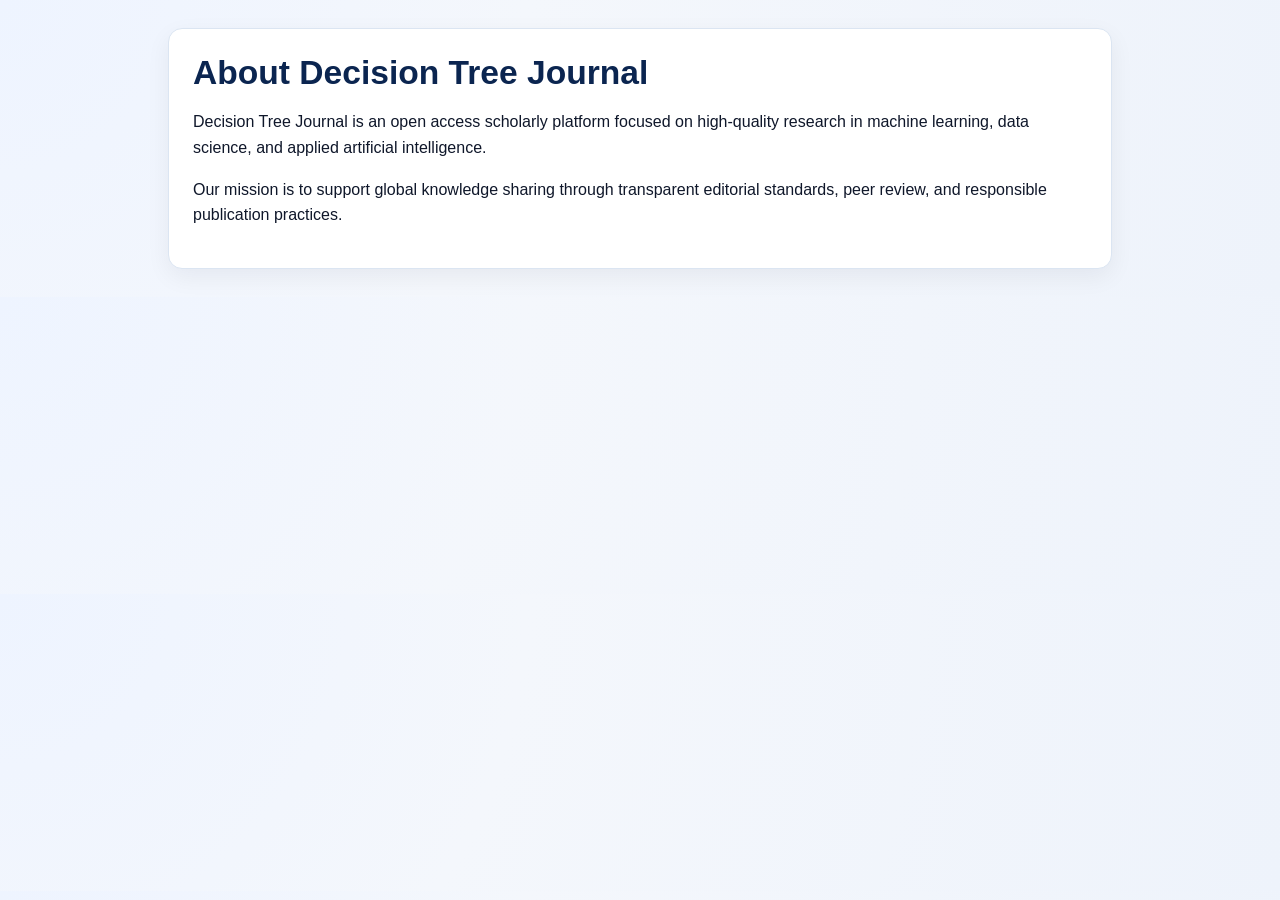
==== about.html @ cb5d26e0 "Update logo image format to PNG, add publication badges section, and enhance footer links across mul" ====
<!DOCTYPE html>
<html lang="en">
<head>
  <meta charset="UTF-8">
  <meta name="viewport" content="width=device-width, initial-scale=1.0">
  <title>About Journal - Decision Tree Journal</title>
  <meta name="description" content="About Decision Tree Journal and its mission in applied machine learning research.">
  <link rel="stylesheet" href="style.css">
</head>
<body>
  <main class="container">
    <div class="card">
      <h1 class="page-title">About Decision Tree Journal</h1>
      <p>Decision Tree Journal is an open access scholarly platform focused on high-quality research in machine learning, data science, and applied artificial intelligence.</p>
      <p>Our mission is to support global knowledge sharing through transparent editorial standards, peer review, and responsible publication practices.</p>
    </div>
  </main>
</body>
</html>
---- style.css ----
:root {
  --bg: #f4f7fc;
  --surface: #ffffff;
  --surface-soft: #f8faff;
  --text: #0f172a;
  --text-muted: #475569;
  --primary: #1d4ed8;
  --primary-dark: #1e3a8a;
  --border: #dbe5f2;
  --shadow-sm: 0 8px 24px rgba(15, 23, 42, 0.06);
  --shadow-md: 0 16px 36px rgba(15, 23, 42, 0.1);
  --radius: 14px;
}

* {
  box-sizing: border-box;
}

body {
  margin: 0;
  font-family: "Segoe UI", "Inter", "Roboto", Arial, sans-serif;
  color: var(--text);
  background: radial-gradient(circle at top left, #eef4ff 0%, var(--bg) 40%, #eef3fb 100%);
  line-height: 1.6;
}

a {
  color: var(--primary);
  text-decoration: none;
  transition: color 0.2s ease;
}

a:hover {
  color: var(--primary-dark);
}

header {
  background: linear-gradient(120deg, #0f2f5c 0%, #1d4ed8 70%, #2563eb 100%);
  color: #fff;
  padding: 16px 18px;
  border-bottom: 1px solid rgba(255, 255, 255, 0.15);
}

.header-container {
  max-width: 1150px;
  margin: 0 auto;
  display: flex;
  align-items: center;
  justify-content: center;
  gap: 14px;
  flex-wrap: wrap;
}

.logo-box {
  background: rgba(255, 255, 255, 0.95);
  padding: 8px;
  border-radius: 12px;
  box-shadow: var(--shadow-sm);
}

.logo {
  width: 54px;
  display: block;
}

header h1 {
  margin: 0;
  font-size: 1.4rem;
  font-weight: 700;
  letter-spacing: 0.2px;
}

header p {
  margin: 2px 0 0;
  font-size: 0.86rem;
  opacity: 0.92;
}

nav {
  position: sticky;
  top: 0;
  z-index: 1000;
  background: rgba(255, 255, 255, 0.94);
  border-bottom: 1px solid var(--border);
  box-shadow: 0 4px 20px rgba(15, 23, 42, 0.06);
  backdrop-filter: blur(8px);
}

.nav-container {
  max-width: 1150px;
  margin: 0 auto;
  padding: 10px 16px;
  display: flex;
  justify-content: space-between;
  align-items: center;
}

.nav-links {
  display: flex;
  align-items: center;
  gap: 8px;
}

.menu-toggle {
  display: none;
  font-size: 24px;
  line-height: 1;
  cursor: pointer;
  color: var(--text);
  padding: 6px 10px;
  border-radius: 10px;
}

.nav-links a,
.dropdown > a {
  color: #1e293b;
  font-weight: 600;
  font-size: 0.94rem;
  padding: 8px 12px;
  border-radius: 10px;
  transition: all 0.2s ease;
}

.nav-links a.active,
.nav-links a:hover,
.dropdown > a:hover,
.dropdown > a.active {
  background: #eaf2ff;
  color: var(--primary-dark);
}

.dropdown {
  position: relative;
}

.dropdown-content {
  display: none;
  position: absolute;
  top: calc(100% + 8px);
  left: 0;
  min-width: 210px;
  background: var(--surface);
  border: 1px solid var(--border);
  border-radius: 12px;
  box-shadow: var(--shadow-sm);
  opacity: 0;
  transform: translateY(8px);
  transition: opacity 0.2s ease, transform 0.2s ease;
}

.dropdown-content a {
  display: block;
  padding: 10px 12px;
  border-radius: 8px;
  margin: 6px;
}

@media (min-width: 769px) {
  .dropdown:hover .dropdown-content {
    display: block;
    opacity: 1;
    transform: translateY(0);
  }
}

.dropdown-content.show-dropdown {
  display: block;
  opacity: 1;
  transform: translateY(0);
}

.container {
  max-width: 980px;
  margin: 28px auto;
  padding: 0 18px;
}

.section-title {
  margin: 0 0 16px;
  font-size: clamp(1.35rem, 2.5vw, 1.9rem);
  font-weight: 700;
  letter-spacing: 0.15px;
  color: #0b2550;
}

.page-title {
  margin: 0 0 10px;
  font-size: clamp(1.55rem, 3vw, 2.1rem);
  line-height: 1.2;
  color: #0b2550;
}

.publication-strip {
  max-width: 1150px;
  margin: 14px auto 0;
  padding: 0 16px;
}

.publication-badges {
  display: flex;
  flex-wrap: wrap;
  gap: 10px;
  align-items: center;
}

.publication-badges span {
  display: inline-block;
  background: #edf3ff;
  color: #123369;
  border: 1px solid #cde0ff;
  border-radius: 999px;
  padding: 7px 12px;
  font-size: 0.84rem;
  font-weight: 600;
}

.hero {
  margin: 22px auto 0;
  max-width: 1150px;
  border-radius: 18px;
  text-align: center;
  padding: 68px 20px 62px;
  color: #fff;
  background: linear-gradient(135deg, #0f2f5c 0%, #1d4ed8 58%, #3b82f6 100%);
  box-shadow: var(--shadow-md);
}

.hero h2 {
  margin: 0 0 12px;
  font-size: clamp(1.7rem, 4vw, 2.45rem);
  font-weight: 750;
  line-height: 1.2;
}

.hero p {
  margin: 0 auto;
  max-width: 760px;
  font-size: 1.02rem;
  opacity: 0.95;
}

.features {
  display: flex;
  gap: 18px;
  margin-top: 18px;
}

.feature-box {
  flex: 1;
  background: var(--surface);
  border: 1px solid var(--border);
  border-radius: var(--radius);
  padding: 24px 20px;
  text-align: center;
  box-shadow: var(--shadow-sm);
  transition: transform 0.2s ease, box-shadow 0.2s ease;
}

.feature-box:hover {
  transform: translateY(-3px);
  box-shadow: var(--shadow-md);
}

.feature-box h3 {
  margin-top: 0;
  margin-bottom: 8px;
}

.paper,
.card {
  background: var(--surface);
  border: 1px solid var(--border);
  border-radius: var(--radius);
  padding: 24px;
  margin-bottom: 18px;
  box-shadow: var(--shadow-sm);
}

.paper {
  border-left: 4px solid var(--primary);
}

.paper h2 {
  margin: 0 0 12px;
  color: #0b2550;
  font-size: 1.28rem;
  border-bottom: 1px solid #e6eef9;
  padding-bottom: 8px;
}

.meta {
  color: var(--text-muted);
  font-size: 0.94rem;
}

.abstract {
  margin: 12px 0 16px;
}

button,
.btn {
  display: inline-block;
  border: none;
  border-radius: 10px;
  padding: 11px 18px;
  font-size: 0.95rem;
  font-weight: 600;
  letter-spacing: 0.2px;
  cursor: pointer;
  background: linear-gradient(120deg, #1d4ed8 0%, #2563eb 100%);
  color: #fff;
  box-shadow: 0 10px 22px rgba(29, 78, 216, 0.24);
  transition: transform 0.2s ease, box-shadow 0.2s ease, filter 0.2s ease;
}

button:hover,
.btn:hover {
  color: #fff;
  transform: translateY(-1px);
  box-shadow: 0 14px 26px rgba(29, 78, 216, 0.3);
  filter: brightness(1.02);
}

.cta {
  max-width: 1150px;
  margin: 22px auto 0;
  padding: 48px 20px;
  text-align: center;
  border-radius: 18px;
  background: linear-gradient(180deg, #eef4ff 0%, #e6efff 100%);
  border: 1px solid var(--border);
}

footer {
  margin-top: 30px;
  padding: 22px 16px 18px;
  text-align: center;
  color: #dbe7ff;
  background: #0f2f5c;
}

.footer-links {
  margin: 0 0 10px;
  display: flex;
  justify-content: center;
  flex-wrap: wrap;
  gap: 8px 14px;
}

.footer-links a {
  color: #e8f0ff;
  font-size: 0.9rem;
}

.footer-links a:hover {
  color: #ffffff;
}

.footer-copy {
  margin: 0;
  font-size: 0.86rem;
  opacity: 0.9;
}

.search-box {
  display: flex;
  gap: 10px;
  flex-wrap: wrap;
}

.search-box input,
.search-box select {
  padding: 11px 12px;
  border: 1px solid #cdd9ea;
  border-radius: 10px;
  background: #fff;
  font-size: 0.95rem;
  outline: none;
}

.search-box input {
  flex: 1;
  min-width: 220px;
}

.search-box input:focus,
.search-box select:focus {
  border-color: #7aa2ff;
  box-shadow: 0 0 0 3px rgba(59, 130, 246, 0.2);
}

.card.center {
  text-align: center;
}

/* Subtle section reveals for a polished feel */
.hero,
.features,
.paper,
.card,
.cta {
  animation: sectionFadeUp 560ms ease both;
}

.features {
  animation-delay: 100ms;
}

.cta {
  animation-delay: 140ms;
}

@keyframes sectionFadeUp {
  from {
    opacity: 0;
    transform: translateY(12px);
  }
  to {
    opacity: 1;
    transform: translateY(0);
  }
}

@media (prefers-reduced-motion: reduce) {
  .hero,
  .features,
  .paper,
  .card,
  .cta {
    animation: none;
  }
}

@media (max-width: 768px) {
  header {
    padding: 14px 12px;
  }

  .header-container {
    flex-direction: column;
    text-align: center;
    gap: 10px;
  }

  header h1 {
    font-size: 1.2rem;
  }

  header p {
    font-size: 0.8rem;
  }

  .hero {
    margin: 14px 12px 0;
    border-radius: 14px;
    padding: 46px 16px 40px;
  }

  .publication-strip {
    padding: 0 12px;
  }

  .publication-badges span {
    font-size: 0.8rem;
    padding: 6px 10px;
  }

  .menu-toggle {
    display: block;
  }

  .nav-links {
    display: none;
    margin-top: 10px;
    width: 100%;
    flex-direction: column;
    align-items: stretch;
    gap: 6px;
    background: #fff;
    border: 1px solid var(--border);
    border-radius: 12px;
    padding: 8px;
  }

  .nav-links a,
  .dropdown > a {
    padding: 10px 12px;
  }

  .nav-links.show {
    display: flex;
  }

  .dropdown-content {
    position: static;
    min-width: 100%;
    margin-top: 6px;
  }

  .features {
    flex-direction: column;
  }

  .container {
    margin-top: 20px;
  }

  .paper,
  .card {
    padding: 18px;
  }
}
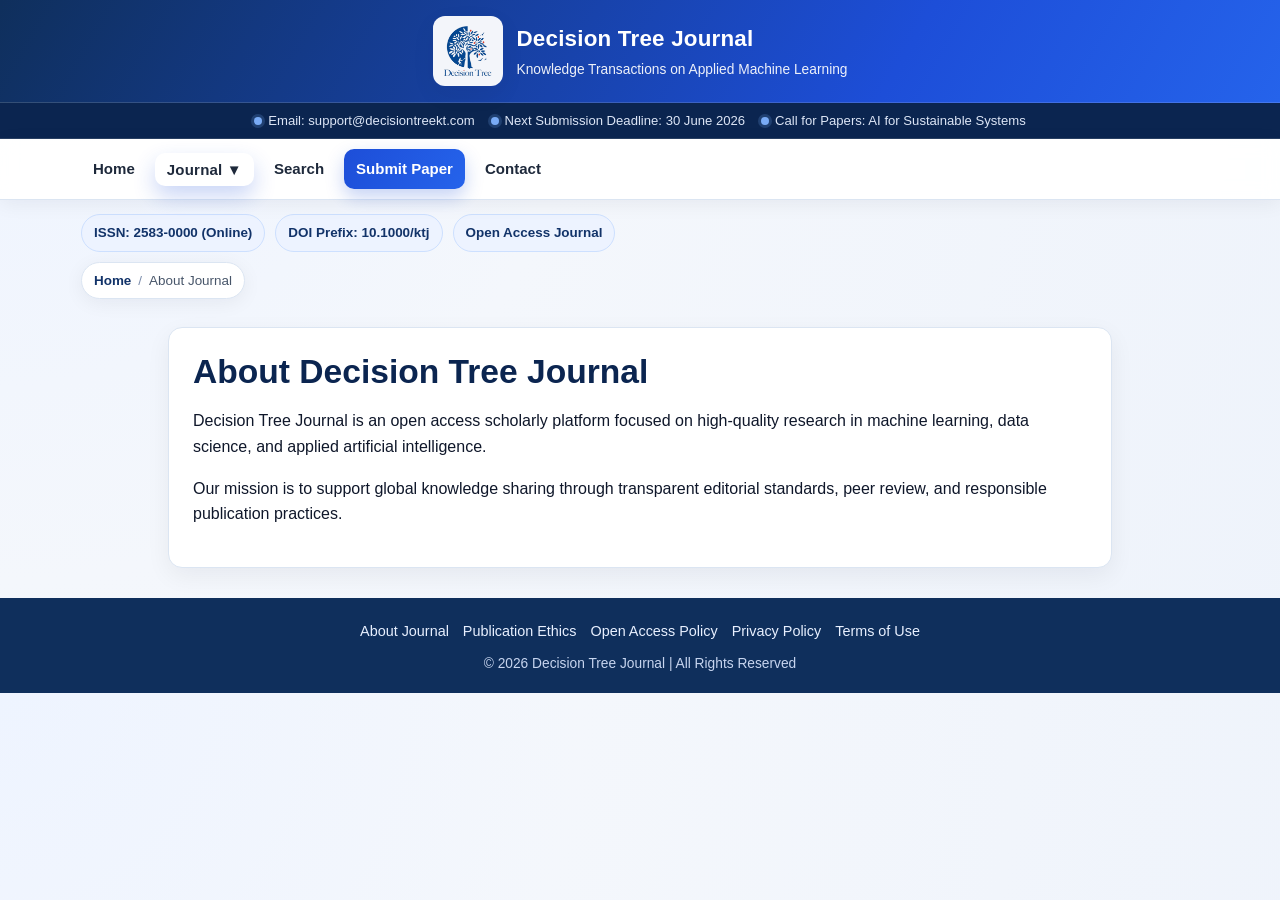
==== commit 83470b19: "Revamp website layout by adding a header, utility bar, and navigation enhancements; update content s" ====
--- a/about.html
+++ b/about.html
@@ -8,12 +8,112 @@
   <link rel="stylesheet" href="style.css">
 </head>
 <body>
-  <main class="container">
-    <div class="card">
-      <h1 class="page-title">About Decision Tree Journal</h1>
-      <p>Decision Tree Journal is an open access scholarly platform focused on high-quality research in machine learning, data science, and applied artificial intelligence.</p>
-      <p>Our mission is to support global knowledge sharing through transparent editorial standards, peer review, and responsible publication practices.</p>
+<header>
+  <div class="header-container">
+    <div class="logo-box">
+      <img src="images/logo.png" class="logo" alt="Decision Tree Logo">
     </div>
-  </main>
+    <div>
+      <h1>Decision Tree Journal</h1>
+      <p>Knowledge Transactions on Applied Machine Learning</p>
+    </div>
+  </div>
+</header>
+
+<section class="utility-bar">
+  <div class="utility-container">
+    <span class="utility-item"><span class="utility-dot"></span>Email: support@decisiontreekt.com</span>
+    <span class="utility-item"><span class="utility-dot"></span>Next Submission Deadline: 30 June 2026</span>
+    <span class="utility-item"><span class="utility-dot"></span>Call for Papers: AI for Sustainable Systems</span>
+  </div>
+</section>
+
+<nav>
+  <div class="nav-container">
+    <button class="menu-toggle" type="button" aria-label="Toggle menu" aria-controls="navLinks" aria-expanded="false" onclick="toggleMenu()">&#9776;</button>
+    <div class="nav-links" id="navLinks">
+      <a href="index.html">Home</a>
+      <div class="dropdown">
+        <button class="dropdown-toggle" type="button" aria-label="Toggle journal menu" aria-expanded="false" onclick="toggleDropdown(event)">Journal ▼</button>
+        <div class="dropdown-content">
+          <a href="index.html">Current Issue</a>
+          <a href="archives.html">Archives</a>
+          <a href="editorial.html">Editorial Board</a>
+        </div>
+      </div>
+      <a href="search.html">Search</a>
+      <a href="submit.html" class="nav-cta">Submit Paper</a>
+      <a href="contact.html">Contact</a>
+    </div>
+  </div>
+</nav>
+
+<section class="publication-strip">
+  <div class="publication-badges">
+    <span>ISSN: 2583-0000 (Online)</span>
+    <span>DOI Prefix: 10.1000/ktj</span>
+    <span>Open Access Journal</span>
+  </div>
+</section>
+
+<section class="breadcrumb-wrap" aria-label="Breadcrumb">
+  <nav class="breadcrumb">
+    <a href="index.html">Home</a>
+    <span class="sep">/</span>
+    <span>About Journal</span>
+  </nav>
+</section>
+
+<main class="container">
+  <div class="card">
+    <h1 class="page-title">About Decision Tree Journal</h1>
+    <p>Decision Tree Journal is an open access scholarly platform focused on high-quality research in machine learning, data science, and applied artificial intelligence.</p>
+    <p>Our mission is to support global knowledge sharing through transparent editorial standards, peer review, and responsible publication practices.</p>
+  </div>
+</main>
+
+<footer>
+  <div class="footer-links">
+    <a href="about.html">About Journal</a>
+    <a href="ethics.html">Publication Ethics</a>
+    <a href="open-access.html">Open Access Policy</a>
+    <a href="privacy.html">Privacy Policy</a>
+    <a href="terms.html">Terms of Use</a>
+  </div>
+  <p class="footer-copy">© 2026 Decision Tree Journal | All Rights Reserved</p>
+</footer>
+
+<script>
+function toggleMenu() {
+  let menu = document.getElementById("navLinks");
+  menu.classList.toggle("show");
+  let btn = document.querySelector(".menu-toggle");
+  btn.setAttribute("aria-expanded", menu.classList.contains("show") ? "true" : "false");
+}
+
+function toggleDropdown(event) {
+  let content = event.currentTarget.nextElementSibling;
+  let toggle = event.currentTarget;
+  document.querySelectorAll(".dropdown-content").forEach(el => {
+    if (el !== content) el.classList.remove("show-dropdown");
+  });
+  document.querySelectorAll(".dropdown-toggle").forEach(btn => {
+    if (btn !== toggle) btn.setAttribute("aria-expanded", "false");
+  });
+  content.classList.toggle("show-dropdown");
+  toggle.setAttribute("aria-expanded", content.classList.contains("show-dropdown") ? "true" : "false");
+}
+
+document.addEventListener("click", function(e) {
+  if (!e.target.closest(".dropdown")) {
+    document.querySelectorAll(".dropdown-content").forEach(el => {
+      el.classList.remove("show-dropdown");
+    });
+    document.querySelectorAll(".dropdown-toggle").forEach(btn => {
+      btn.setAttribute("aria-expanded", "false");
+    });
+  }
+});
+</script>
 </body>
 </html>
--- a/style.css
+++ b/style.css
@@ -76,6 +76,39 @@
   opacity: 0.92;
 }
 
+.utility-bar {
+  background: #0b2550;
+  color: #e8f0ff;
+  border-bottom: 1px solid rgba(255, 255, 255, 0.12);
+}
+
+.utility-container {
+  max-width: 1150px;
+  margin: 0 auto;
+  padding: 7px 16px;
+  display: flex;
+  flex-wrap: wrap;
+  gap: 8px 16px;
+  justify-content: center;
+  align-items: center;
+  font-size: 0.82rem;
+}
+
+.utility-item {
+  display: inline-flex;
+  align-items: center;
+  gap: 6px;
+  opacity: 0.95;
+}
+
+.utility-dot {
+  width: 8px;
+  height: 8px;
+  border-radius: 50%;
+  background: #7fb3ff;
+  box-shadow: 0 0 0 3px rgba(127, 179, 255, 0.2);
+}
+
 nav {
   position: sticky;
   top: 0;
@@ -109,10 +142,13 @@
   color: var(--text);
   padding: 6px 10px;
   border-radius: 10px;
+  border: 1px solid transparent;
+  background: transparent;
 }
 
 .nav-links a,
-.dropdown > a {
+.dropdown > a,
+.dropdown-toggle {
   color: #1e293b;
   font-weight: 600;
   font-size: 0.94rem;
@@ -121,12 +157,40 @@
   transition: all 0.2s ease;
 }
 
+.dropdown-toggle {
+  border: none;
+  background: transparent;
+  cursor: pointer;
+}
+
+.nav-links a.nav-cta {
+  background: linear-gradient(120deg, #1d4ed8 0%, #2563eb 100%);
+  color: #ffffff;
+  box-shadow: 0 8px 18px rgba(29, 78, 216, 0.25);
+}
+
+.nav-links a.nav-cta:hover,
+.nav-links a.nav-cta.active {
+  background: linear-gradient(120deg, #1e40af 0%, #1d4ed8 100%);
+  color: #ffffff;
+}
+
 .nav-links a.active,
 .nav-links a:hover,
 .dropdown > a:hover,
-.dropdown > a.active {
+.dropdown > a.active,
+.dropdown-toggle:hover,
+.dropdown-toggle.active {
   background: #eaf2ff;
   color: var(--primary-dark);
+}
+
+a:focus-visible,
+button:focus-visible,
+.dropdown-toggle:focus-visible,
+.menu-toggle:focus-visible {
+  outline: 2px solid #2563eb;
+  outline-offset: 2px;
 }
 
 .dropdown {
@@ -196,6 +260,34 @@
   padding: 0 16px;
 }
 
+.breadcrumb-wrap {
+  max-width: 1150px;
+  margin: 10px auto 0;
+  padding: 0 16px;
+}
+
+.breadcrumb {
+  display: inline-flex;
+  align-items: center;
+  flex-wrap: wrap;
+  gap: 7px;
+  background: #ffffff;
+  border: 1px solid var(--border);
+  border-radius: 999px;
+  padding: 7px 12px;
+  font-size: 0.84rem;
+  color: var(--text-muted);
+}
+
+.breadcrumb a {
+  color: #123369;
+  font-weight: 600;
+}
+
+.breadcrumb .sep {
+  color: #7b8cab;
+}
+
 .publication-badges {
   display: flex;
   flex-wrap: wrap;
@@ -214,6 +306,20 @@
   font-weight: 600;
 }
 
+.icon-chip {
+  display: inline-flex;
+  align-items: center;
+  justify-content: center;
+  width: 24px;
+  height: 24px;
+  border-radius: 999px;
+  margin-right: 8px;
+  font-size: 0.82rem;
+  background: #eaf1ff;
+  color: #123369;
+  vertical-align: middle;
+}
+
 .hero {
   margin: 22px auto 0;
   max-width: 1150px;
@@ -276,6 +382,66 @@
   box-shadow: var(--shadow-sm);
 }
 
+.article-layout {
+  display: grid;
+  grid-template-columns: 2fr 1fr;
+  gap: 18px;
+  align-items: start;
+}
+
+.article-main,
+.article-aside {
+  margin-bottom: 0;
+}
+
+.aside-title {
+  margin: 0 0 10px;
+  font-size: 1.02rem;
+  color: #123369;
+}
+
+.info-list {
+  list-style: none;
+  margin: 0;
+  padding: 0;
+}
+
+.info-list li {
+  padding: 8px 0;
+  border-bottom: 1px solid #e8eef9;
+  font-size: 0.9rem;
+  color: #314768;
+}
+
+.info-list li:last-child {
+  border-bottom: none;
+}
+
+.keyword-list {
+  display: flex;
+  flex-wrap: wrap;
+  gap: 7px;
+}
+
+.keyword-tag {
+  border: 1px solid #cfe1ff;
+  background: #eef4ff;
+  color: #123369;
+  border-radius: 999px;
+  font-size: 0.78rem;
+  padding: 5px 9px;
+}
+
+.citation-box {
+  margin-top: 12px;
+  padding: 10px;
+  border-radius: 10px;
+  border: 1px dashed #c7d7f2;
+  background: #f7faff;
+  color: #2a3f63;
+  font-size: 0.86rem;
+}
+
 .paper {
   border-left: 4px solid var(--primary);
 }
@@ -288,9 +454,41 @@
   padding-bottom: 8px;
 }
 
+.card h3 {
+  margin-top: 0;
+  color: #123369;
+}
+
 .meta {
   color: var(--text-muted);
   font-size: 0.94rem;
+}
+
+.meta-row {
+  display: flex;
+  flex-wrap: wrap;
+  gap: 8px;
+  margin: 8px 0 12px;
+}
+
+.meta-pill {
+  display: inline-flex;
+  align-items: center;
+  gap: 6px;
+  border-radius: 999px;
+  padding: 6px 10px;
+  font-size: 0.82rem;
+  color: #123369;
+  background: #eef4ff;
+  border: 1px solid #cfe1ff;
+}
+
+.meta-label {
+  font-weight: 700;
+}
+
+.meta-value {
+  color: #1f3f76;
 }
 
 .abstract {
@@ -460,6 +658,16 @@
     padding: 0 12px;
   }
 
+  .breadcrumb-wrap {
+    padding: 0 12px;
+  }
+
+  .utility-container {
+    justify-content: flex-start;
+    padding: 7px 12px;
+    font-size: 0.78rem;
+  }
+
   .publication-badges span {
     font-size: 0.8rem;
     padding: 6px 10px;
@@ -483,8 +691,13 @@
   }
 
   .nav-links a,
-  .dropdown > a {
+  .dropdown > a,
+  .dropdown-toggle {
     padding: 10px 12px;
+  }
+
+  .nav-links a.nav-cta {
+    text-align: center;
   }
 
   .nav-links.show {
@@ -509,4 +722,44 @@
   .card {
     padding: 18px;
   }
+
+  .article-layout {
+    grid-template-columns: 1fr;
+  }
+}
+
+@media (max-width: 480px) {
+  .utility-container {
+    gap: 6px 10px;
+  }
+
+  .publication-badges {
+    gap: 8px;
+  }
+
+  .publication-badges span,
+  .meta-pill,
+  .keyword-tag {
+    font-size: 0.76rem;
+  }
+
+  .breadcrumb {
+    width: 100%;
+    border-radius: 12px;
+  }
+
+  .hero h2 {
+    font-size: 1.45rem;
+  }
+
+  .hero p {
+    font-size: 0.92rem;
+  }
+
+  .btn,
+  button,
+  .nav-links a.nav-cta {
+    width: 100%;
+    text-align: center;
+  }
 }
